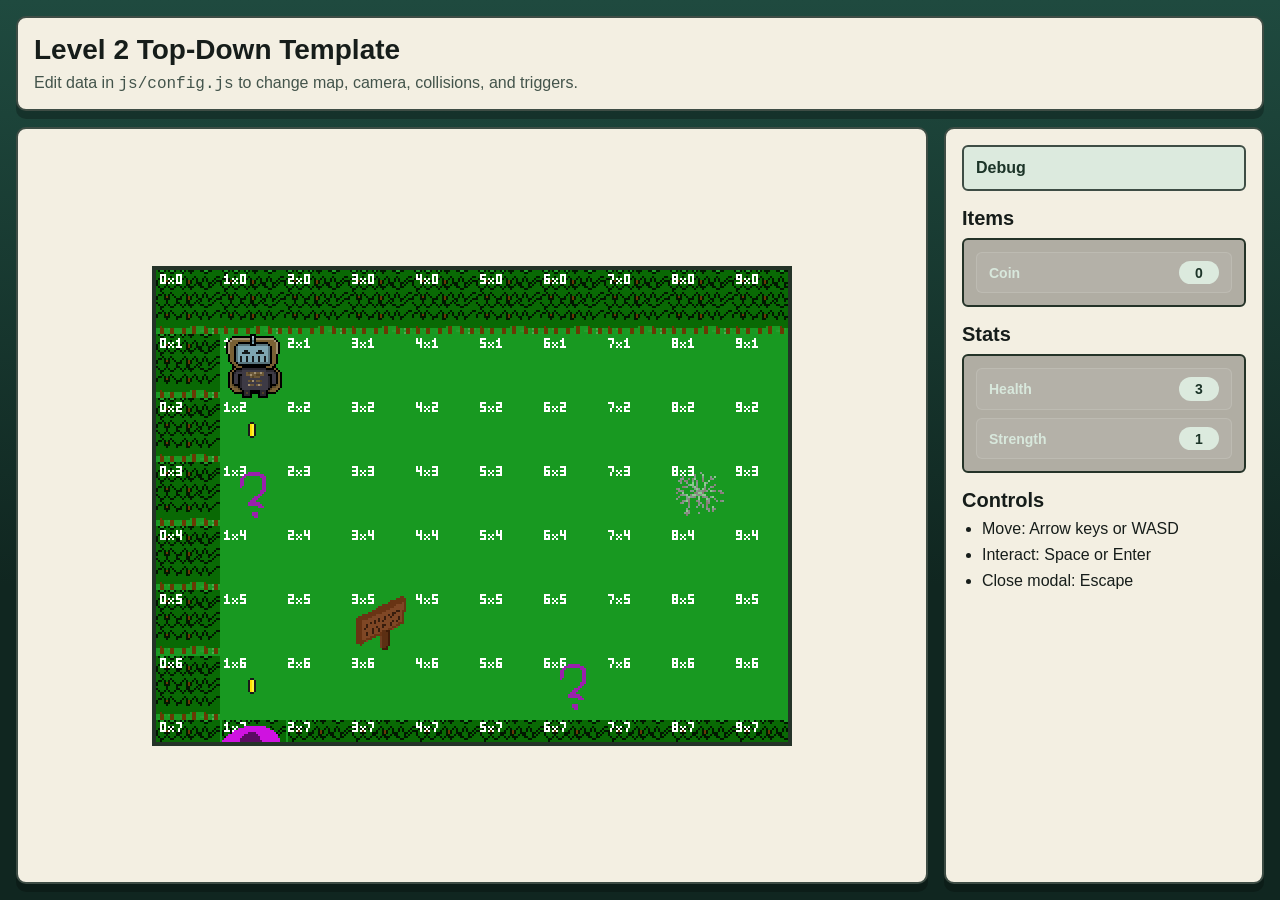
==== 1-sem-gametrack-level-2-template/index.html @ 9d8235d6 "Add files via upload" ====
<!doctype html>
<html lang="en">
<head>
    <meta charset="UTF-8">
    <meta name="viewport" content="width=device-width, initial-scale=1.0">
    <title>Level 2 Top-Down Template</title>
    <link rel="stylesheet" href="css/variables.css">
    <link rel="stylesheet" href="css/style.css">
    <link rel="stylesheet" href="css/custom-content.css">
</head>
<body>
<div class="app-shell">
    <header class="app-header">
        <h1>Level 2 Top-Down Template</h1>
        <p>Edit data in <code>js/config.js</code> to change map, camera, collisions, and triggers.</p>
    </header>

    <main class="app-main">
        <section class="game-stage" aria-label="Game viewport area">
            <div id="game-scale-root" class="game-scale-root">
                <div id="game-viewport" class="game-viewport" aria-label="Game viewport">
                    <div id="game-world" class="game-world">
                        <img id="map-layer" class="map-layer" alt="Game map" src="">
                        <div id="trigger-layer" class="trigger-layer" aria-hidden="true"></div>
                        <div id="player-sprite" class="player-sprite" aria-label="Player character"></div>
                        <div id="teleport-effect" class="teleport-effect" aria-hidden="true"></div>
                    </div>
                </div>
            </div>
        </section>

        <aside class="side-panel" aria-label="Instructions">
            <section class="info-box" aria-label="Debug controls">
                <button id="debug-toggle" class="debug-toggle" type="button" aria-expanded="false" aria-controls="debug-panel">
                    Debug
                </button>
                <div id="debug-panel" class="debug-panel hidden">
                    <div id="game-info" class="game-info" aria-live="polite"></div>
                </div>
            </section>
            <section class="info-box" aria-label="Player items">
                <h2>Items</h2>
                <div id="items-info" class="game-info" aria-live="polite"></div>
            </section>
            <section class="info-box" aria-label="Player stats">
                <h2>Stats</h2>
                <div id="stats-info" class="game-info" aria-live="polite"></div>
            </section>
            <h2>Controls</h2>
            <ul>
                <li>Move: Arrow keys or WASD</li>
                <li>Interact: Space or Enter</li>
                <li>Close modal: Escape</li>
            </ul>
        </aside>
    </main>
</div>

<div id="fatal-error" class="fatal-error" role="alert" hidden></div>

<div id="game-modal" class="modal hidden" role="dialog" aria-modal="true" aria-labelledby="modal-title">
    <div class="modal-backdrop" data-close-modal="true"></div>
    <div class="modal-panel">
        <button id="modal-close" class="modal-close" type="button" aria-label="Close modal">X</button>
        <h2 id="modal-title"></h2>
        <div id="modal-content" class="modal-content"></div>
    </div>
</div>

<script type="module" src="js/game.js"></script>
</body>
</html>
---- 1-sem-gametrack-level-2-template/css/variables.css ----
:root {
    --color-bg: #102620;
    --color-panel: #f3efe2;
    --color-panel-border: #3e4d45;
    --color-text: #161d1a;
    --color-muted: #43544b;
    --color-accent: #1f7a55;
    --color-modal-backdrop: rgba(6, 10, 8, 0.75);

    --space-1: 0.25rem;
    --space-2: 0.5rem;
    --space-3: 0.75rem;
    --space-4: 1rem;
    --space-5: 1.5rem;

    --radius-sm: 6px;
    --radius-md: 10px;

    --font-size-sm: 0.875rem;
    --font-size-md: 1rem;
    --font-size-lg: 1.25rem;
    --font-size-xl: 1.75rem;

    --shadow-panel: 0 8px 0 rgba(0, 0, 0, 0.25);
}
---- 1-sem-gametrack-level-2-template/css/style.css ----
* {
    box-sizing: border-box;
}

html,
body {
    margin: 0;
    min-height: 100%;
}

body {
    background: linear-gradient(180deg, #1f4a3f 0%, #102620 65%);
    color: var(--color-text);
    font-family: "Segoe UI", Tahoma, sans-serif;
}

code {
    font-family: "Consolas", "Courier New", monospace;
}

.app-shell {
    min-height: 100vh;
    display: flex;
    flex-direction: column;
    gap: var(--space-4);
    padding: var(--space-4);
}

.app-header {
    background: var(--color-panel);
    border: 2px solid var(--color-panel-border);
    border-radius: var(--radius-md);
    box-shadow: var(--shadow-panel);
    padding: var(--space-4);
}

.app-header h1 {
    margin: 0 0 var(--space-2);
    font-size: var(--font-size-xl);
}

.app-header p {
    margin: 0;
    color: var(--color-muted);
}

.app-main {
    display: grid;
    gap: var(--space-4);
    min-height: 0;
    flex: 1;
}

.game-stage,
.side-panel {
    background: var(--color-panel);
    border: 2px solid var(--color-panel-border);
    border-radius: var(--radius-md);
    box-shadow: var(--shadow-panel);
}

.game-stage {
    min-height: 60vh;
    overflow: auto;
    padding: var(--space-4);
    display: flex;
    justify-content: center;
    align-items: center;
}

.game-scale-root {
    position: relative;
    margin: auto;
}

.game-viewport {
    position: relative;
    overflow: hidden;
    transform-origin: top left;
    background: #1f2b24;
    border: 2px solid #243328;
}

.game-world {
    position: relative;
    transform-origin: top left;
}

.map-layer {
    position: absolute;
    top: 0;
    left: 0;
    image-rendering: pixelated;
    image-rendering: crisp-edges;
    user-select: none;
    pointer-events: none;
}

.trigger-layer {
    position: absolute;
    top: 0;
    left: 0;
    pointer-events: none;
}

.trigger-sprite {
    position: absolute;
    top: 0;
    left: 0;
    background-repeat: no-repeat;
    image-rendering: pixelated;
    image-rendering: crisp-edges;
    user-select: none;
    pointer-events: none;
}

.player-sprite {
    position: absolute;
    top: 0;
    left: 0;
    z-index: 1;
    background-repeat: no-repeat;
    image-rendering: pixelated;
    image-rendering: crisp-edges;
}

.teleport-effect {
    position: absolute;
    top: 0;
    left: 0;
    z-index: 2;
    background-repeat: no-repeat;
    image-rendering: pixelated;
    image-rendering: crisp-edges;
    user-select: none;
    pointer-events: none;
    display: none;
}

.side-panel {
    padding: var(--space-4);
}

.info-box {
    margin-bottom: var(--space-4);
}

.debug-toggle {
    width: 100%;
    border: 2px solid var(--color-panel-border);
    border-radius: var(--radius-sm);
    background: #dceade;
    color: #1c3428;
    padding: var(--space-3);
    font: inherit;
    font-weight: 700;
    text-align: left;
    cursor: pointer;
}

.debug-panel {
    margin-top: var(--space-3);
}

.debug-panel.hidden {
    display: none;
}

.side-panel h2 {
    margin: 0 0 var(--space-2);
    font-size: var(--font-size-lg);
}

.side-panel h2 + ul,
.side-panel h2 + p {
    margin-top: 0;
}

.side-panel ul {
    margin: 0 0 var(--space-4);
    padding-left: 1.25rem;
}

.side-panel li {
    margin-bottom: var(--space-2);
}

.game-info {
    font-size: var(--font-size-sm);
    color: #f2f8ef;
    background: rgba(0, 0, 0, 0.28);
    border: 2px solid #243328;
    border-radius: var(--radius-sm);
    padding: var(--space-3);
    white-space: pre-line;
    line-height: 1.45;
}

.state-list {
    display: grid;
    gap: var(--space-2);
}

.state-row {
    display: flex;
    justify-content: space-between;
    align-items: center;
    gap: var(--space-3);
    padding: var(--space-2) var(--space-3);
    border: 1px solid rgba(255, 255, 255, 0.12);
    border-radius: var(--radius-sm);
    background: rgba(255, 255, 255, 0.06);
}

.state-key {
    color: #d8e8dc;
    font-weight: 600;
    word-break: break-word;
}

.state-value {
    min-width: 2.5rem;
    padding: 0.1rem 0.5rem;
    border-radius: 999px;
    background: #dceade;
    color: #1c3428;
    font-weight: 700;
    text-align: center;
}

.state-empty {
    padding: var(--space-2) var(--space-3);
    border: 1px dashed rgba(255, 255, 255, 0.18);
    border-radius: var(--radius-sm);
    color: #d8e8dc;
    font-style: italic;
}

.modal {
    position: fixed;
    inset: 0;
    z-index: 100;
    display: grid;
    place-items: center;
}

.modal.hidden {
    display: none;
}

.modal-backdrop {
    position: absolute;
    inset: 0;
    background: var(--color-modal-backdrop);
}

.modal-panel {
    --modal-max-width: 720px;
    --modal-max-height: 86vh;
    position: relative;
    z-index: 1;
    width: min(92vw, var(--modal-max-width));
    max-width: var(--modal-max-width);
    max-height: var(--modal-max-height);
    overflow: auto;
    border-radius: var(--radius-md);
    border: 2px solid var(--color-panel-border);
    background: var(--color-panel);
    padding: var(--space-5);
}

.modal-close {
    position: absolute;
    top: var(--space-2);
    right: var(--space-2);
    border: 2px solid var(--color-panel-border);
    background: #fff;
    border-radius: var(--radius-sm);
    width: 2rem;
    height: 2rem;
    cursor: pointer;
    font-weight: 700;
}

.modal-content video {
    width: 100%;
    display: block;
    border-radius: var(--radius-sm);
}

.fatal-error {
    position: fixed;
    inset: auto var(--space-4) var(--space-4) var(--space-4);
    z-index: 200;
    border: 2px solid #792626;
    border-radius: var(--radius-md);
    background: #ffe9e9;
    color: #401111;
    padding: var(--space-4);
    box-shadow: var(--shadow-panel);
}

@media (min-width: 980px) {
    .app-main {
        grid-template-columns: 1fr 320px;
    }

    .side-panel {
        min-height: 60vh;
    }
}
---- 1-sem-gametrack-level-2-template/css/custom-content.css ----
.village-sign {
    display: grid;
    gap: var(--space-4);
}

.village-sign__hero {
    padding: var(--space-4);
    border: 2px solid #3a4a41;
    border-radius: var(--radius-md);
    background: linear-gradient(135deg, #f6f2e8 0%, #e5efde 100%);
}

.village-sign__hero h3 {
    margin: 0 0 var(--space-2);
    font-size: 1.4rem;
}

.village-sign__hero p {
    margin: 0;
}

.village-sign__kicker {
    display: inline-block;
    margin: 0 0 var(--space-2);
    padding: 0.1rem 0.5rem;
    border-radius: 999px;
    background: #294438;
    color: #f0f7f2;
    font-size: 0.75rem;
    text-transform: uppercase;
    letter-spacing: 0.04em;
}

.village-sign__grid {
    display: grid;
    gap: var(--space-3);
    grid-template-columns: repeat(auto-fit, minmax(180px, 1fr));
}

.village-sign__card {
    border: 2px solid #55695f;
    border-radius: var(--radius-sm);
    background: #fcf9f0;
    padding: var(--space-3);
}

.village-sign__card h4 {
    margin: 0 0 var(--space-2);
    font-size: 1rem;
}

.village-sign__card p {
    margin: 0 0 var(--space-2);
}

.village-sign__tag {
    display: inline-block;
    margin: 0;
    padding: 0.15rem 0.45rem;
    border-radius: var(--radius-sm);
    background: #dceade;
    color: #1c3428;
    font-size: 0.75rem;
    font-weight: 700;
}

.village-sign__callout {
    border-left: 6px solid #1f7a55;
    border-radius: 4px;
    background: #ebf6f0;
    padding: var(--space-3);
    color: #20392d;
}
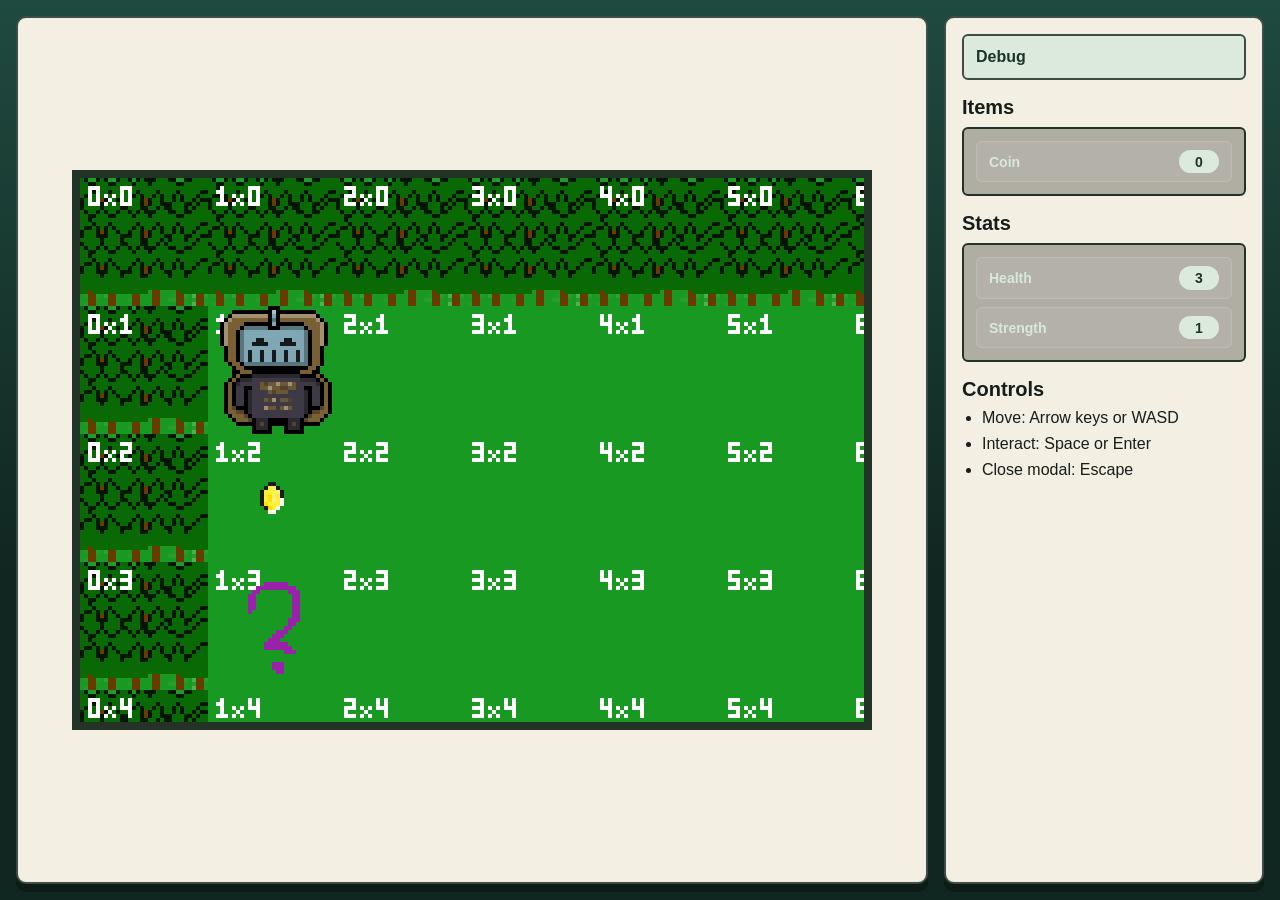
==== commit b2110998: "Remove app heading" ====
--- a/1-sem-gametrack-level-2-template/index.html
+++ b/1-sem-gametrack-level-2-template/index.html
@@ -10,11 +10,6 @@
 </head>
 <body>
 <div class="app-shell">
-    <header class="app-header">
-        <h1>Level 2 Top-Down Template</h1>
-        <p>Edit data in <code>js/config.js</code> to change map, camera, collisions, and triggers.</p>
-    </header>
-
     <main class="app-main">
         <section class="game-stage" aria-label="Game viewport area">
             <div id="game-scale-root" class="game-scale-root">
